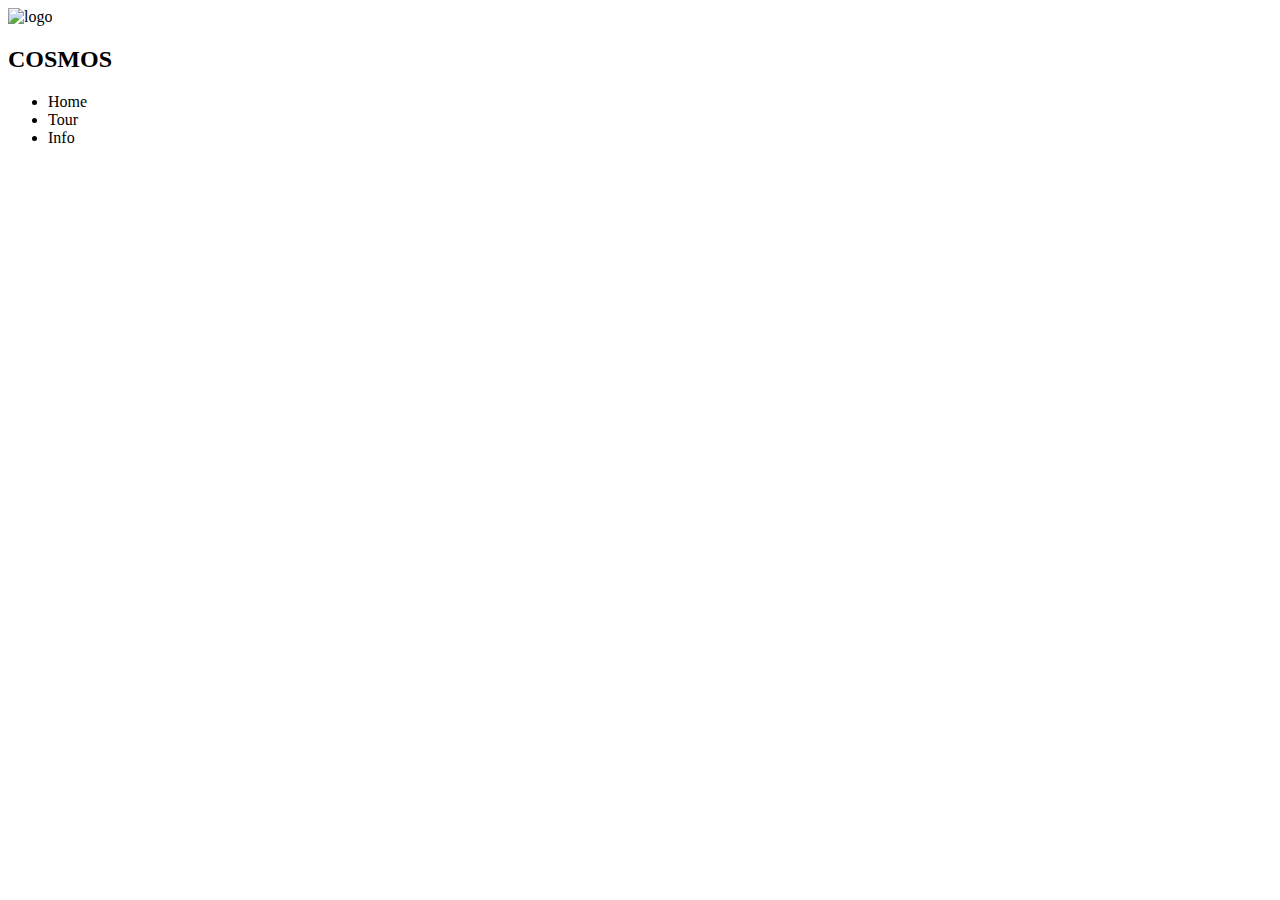
==== tour/tour.html @ 72702b02 "Add files via upload" ====
<!DOCTYPE html>
<html lang="en">
<head>
    <meta charset="UTF-8">
    <meta http-equiv="X-UA-Compatible" content="IE=edge">
    <meta name="viewport" content="width=device-width, initial-scale=1.0">
    <title>Document</title>
    <link rel="stylesheet" href="../css/tour-style.css">
    <link href="https://api.fontshare.com/v2/css?f[]=general-sans@200,500,300,600,400&display=swap" rel="stylesheet">
</head>
<body>

    <header>
        <nav class="nav">
            <div class="nav--logo">
                <img class="nav--img" src="images/astronaut-svg.svg" alt="logo">
                <h2 class="nav--text">COSMOS</h2>
            </div>
            <ul class="nav--links">
                <li>Home</li>
                <li>Tour</li>
                <li>Info</li>
            </ul>
        </nav>
    </header>
    
</body>
</html>
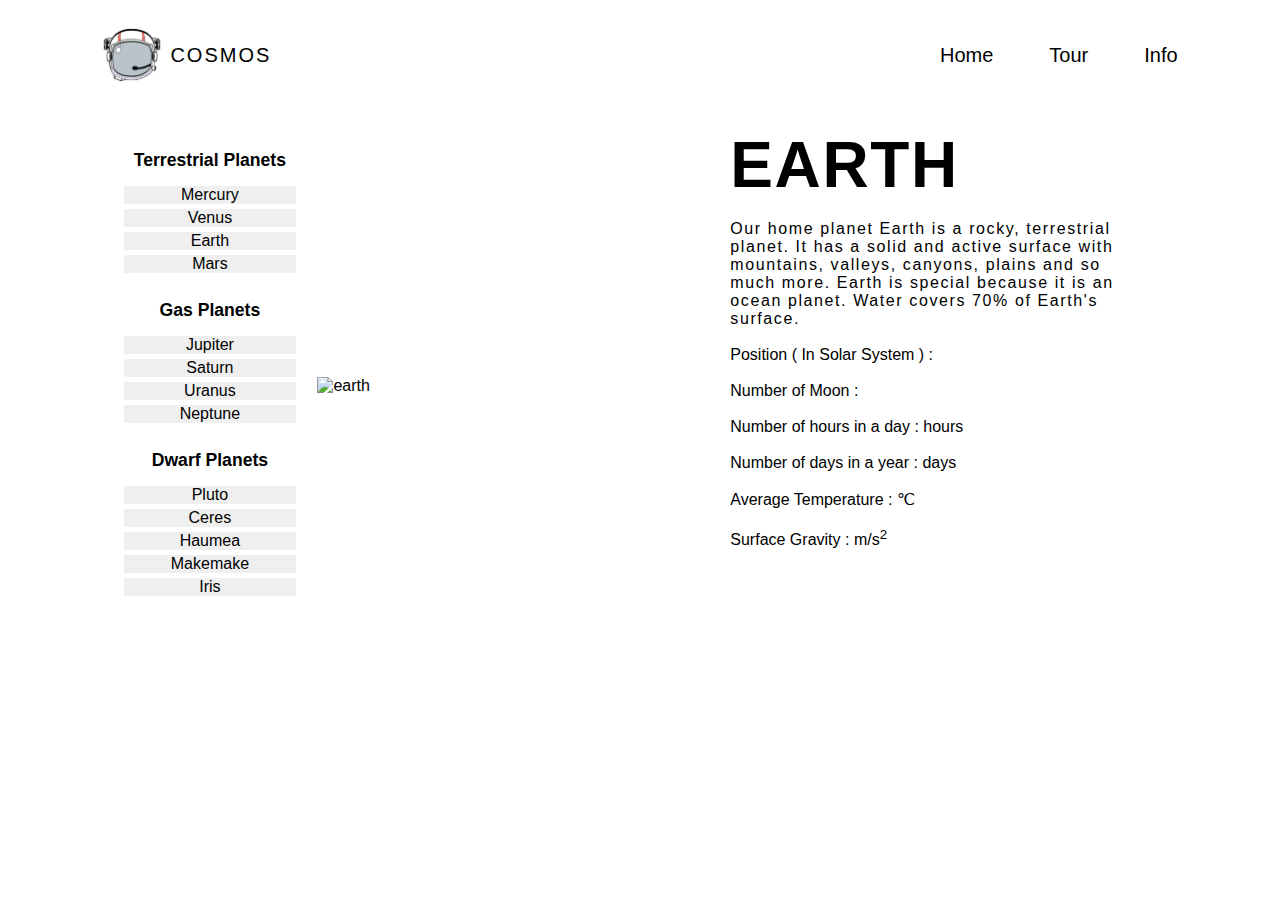
==== commit 23c2ddc3: "Add files via upload" ====
--- a/tour/tour.html
+++ b/tour/tour.html
@@ -13,7 +13,7 @@
     <header>
         <nav class="nav">
             <div class="nav--logo">
-                <img class="nav--img" src="images/astronaut-svg.svg" alt="logo">
+                <img class="nav--img" src="../images/astronaut-svg.svg" alt="logo">
                 <h2 class="nav--text">COSMOS</h2>
             </div>
             <ul class="nav--links">
@@ -23,6 +23,62 @@
             </ul>
         </nav>
     </header>
+
+    <section class="hero--section">
+        <div class="hero--container">
+            <aside class="hero--side">
+                <ul class="hero--links">
+                    <li class="bold">Terrestrial Planets</li>
+                    <button value="4">Mercury</button>
+                    <button value="7">Venus</button>
+                    <button value="6">Earth</button>
+                    <button value="3">Mars</button>
+                </ul>
+                <ul class="hero--links">
+                    <li class="bold">Gas Planets</li>
+                    <button value="2">Jupiter</button>
+                    <button value="5">Saturn</button>
+                    <button value="0">Uranus</button>
+                    <button value="1">Neptune</button>
+                </ul>
+                <ul class="hero--links">
+                    <li class="bold">Dwarf Planets</li>
+                    <button>Pluto</button>
+                    <button>Ceres</button>
+                    <button>Haumea</button>
+                    <button>Makemake</button>
+                    <button>Iris</button>
+                </ul>
+            </aside>
+
+            <div class="hero--content">
+                
+                <div class="hero--img" ><img id="hero--planetImg" src="" alt="earth"></div>
+
+                <div class="hero--info">
+                    <article class="hero--card">
+                        <h2 class="hero--heading" id="hero--name">EARTH</h2>
+                        <p id="hero--des">Our home planet Earth is a rocky, terrestrial planet. It has a solid and active surface with mountains, valleys, canyons, plains and so much more. Earth is special because it is an ocean planet. Water covers 70% of Earth's surface.</p>
+                        <p >Position ( In Solar System ) : <span class="hero--position"></span></p>
+
+                        <p >Number of Moon : <span class="hero--moon"></span></p>
+
+                        <p >Number of hours in a day : <span class="hero--hours"></span> hours</p>
+
+                        <p >Number of days in a year : <span class="hero--days"></span> days</p>
+
+                        <p >Average Temperature : <span class="hero--temp"></span>  &#8451</p>
+
+                        <p >Surface Gravity : <span class="hero--gravity"></span> m/s<sup>2</sup> </p>
+
+                    </article>
+                </div>
+            </div>
+        </div>    
+    </section>
+
+    <script src="./tour-script.js"></script>
     
 </body>
-</html>+</html>
+
--- a/css/tour-style.css
+++ b/css/tour-style.css
@@ -0,0 +1,153 @@
+*{
+    box-sizing: border-box;
+    margin: 0;
+    padding: 0;
+    /* outline: 1px solid red !important; */
+}
+
+body{
+    min-height: 100vh;
+    font-family: 'General Sans', sans-serif;
+    scroll-behavior: smooth;
+    overflow-x: hidden;
+}
+
+li{
+    list-style: none;
+}
+
+.bold{
+    font-weight: 600;
+
+}
+
+
+
+.nav{
+    width: 100%;
+    display: flex;
+    justify-content: space-between;
+    align-items: center;
+    padding-inline: 8%;
+    padding-block: 2%;
+}
+
+.nav--logo{
+    display: flex;
+    align-items: center;
+    gap: 0.5rem;
+}
+
+.nav--img{
+    max-width: 60px;
+}
+
+.nav--text{
+    font-size: 1.25rem;
+    letter-spacing: 0.125rem;
+    font-weight: 500;
+}
+
+.nav--links{
+    display: flex;
+    gap: 3.5rem;
+}
+
+.nav--links > li {
+    font-size: 1.25rem;
+}
+
+.nav--links > li:hover{
+    font-weight: 500;
+}
+
+
+section{
+    margin-bottom:10vh;
+    width: 100%;
+    padding-inline: 8%;
+    padding-top: 2vh;
+}
+
+.hero--section{
+    height: auto;
+}
+
+.hero--container{
+    display: flex;   
+}
+
+.hero--side{
+    width: 20%;
+    padding: 2%;
+    
+}
+
+.hero--side > ul{
+    margin-bottom: 3vh;
+    display: flex;
+    flex-direction: column;
+    gap: 0.3rem;
+}
+
+.hero--links > li{
+    font-size: 1.1rem;
+    text-align: center;
+}
+
+.hero--links > li:first-child {
+    margin-bottom: 1.2vh;
+}
+
+.hero--links > button{
+    border: none;
+    font-family: 'General Sans', sans-serif;
+    cursor: pointer;
+    font-size: 1rem;
+}
+
+.hero--links > button:hover{
+    background-color: rgb(187, 205, 243);
+}
+
+.hero--content{
+    display: flex;
+    width: 80%;
+}
+
+.hero--img{
+    width: 45%;
+    margin-block: auto;
+}
+
+.hero--img img{
+    width: 100%;
+}
+
+.hero--info{
+    width: 55%;
+    padding-inline: 3%;
+}
+
+.hero--heading{
+    font-size: 4rem;
+    margin-bottom: 2vh;
+    letter-spacing: 0.1rem;
+}
+
+#hero--des{
+    letter-spacing: 0.1rem;
+}
+
+.hero--card > p{
+    font-size: 1rem;
+    margin-bottom: 2vh;
+    
+}
+.hero--card > p > span{
+    font-family: 'General Sans', sans-serif;
+    font-weight: 500;
+}
+
+
+
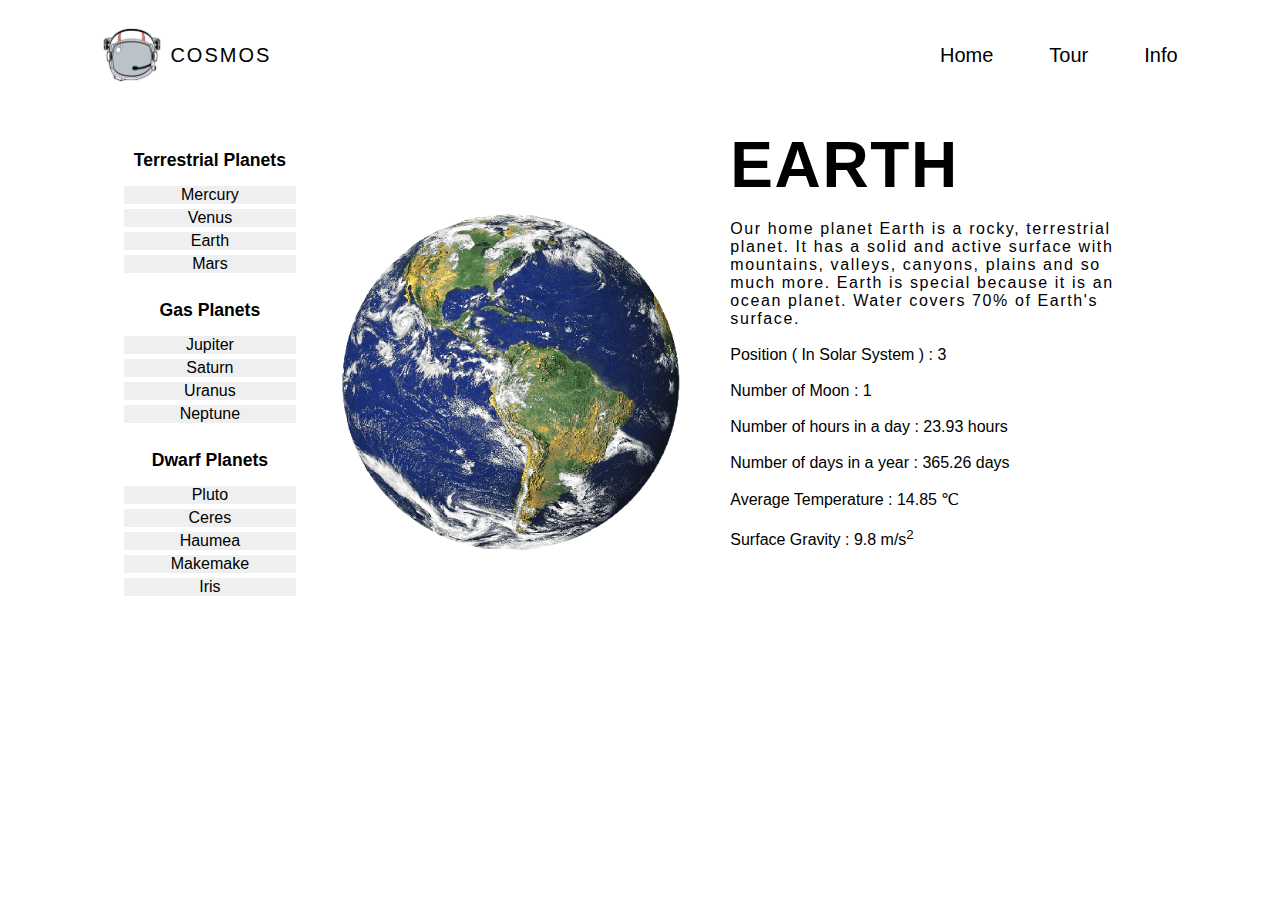
==== commit 05d8a8a9: "Add files via upload" ====
--- a/tour/tour.html
+++ b/tour/tour.html
@@ -53,23 +53,23 @@
 
             <div class="hero--content">
                 
-                <div class="hero--img" ><img id="hero--planetImg" src="" alt="earth"></div>
+                <div class="hero--img" ><img id="hero--planetImg" src="../images/tour/planet/earth.svg" alt="earth"></div>
 
                 <div class="hero--info">
                     <article class="hero--card">
                         <h2 class="hero--heading" id="hero--name">EARTH</h2>
                         <p id="hero--des">Our home planet Earth is a rocky, terrestrial planet. It has a solid and active surface with mountains, valleys, canyons, plains and so much more. Earth is special because it is an ocean planet. Water covers 70% of Earth's surface.</p>
-                        <p >Position ( In Solar System ) : <span class="hero--position"></span></p>
+                        <p >Position ( In Solar System ) : <span class="hero--position">3</span></p>
 
-                        <p >Number of Moon : <span class="hero--moon"></span></p>
+                        <p >Number of Moon : <span class="hero--moon">1</span></p>
 
-                        <p >Number of hours in a day : <span class="hero--hours"></span> hours</p>
+                        <p >Number of hours in a day : <span class="hero--hours">23.93</span> hours</p>
 
-                        <p >Number of days in a year : <span class="hero--days"></span> days</p>
+                        <p >Number of days in a year : <span class="hero--days">365.26</span> days</p>
 
-                        <p >Average Temperature : <span class="hero--temp"></span>  &#8451</p>
+                        <p >Average Temperature : <span class="hero--temp">14.85</span>  &#8451</p>
 
-                        <p >Surface Gravity : <span class="hero--gravity"></span> m/s<sup>2</sup> </p>
+                        <p >Surface Gravity : <span class="hero--gravity">9.8</span> m/s<sup>2</sup> </p>
 
                     </article>
                 </div>
